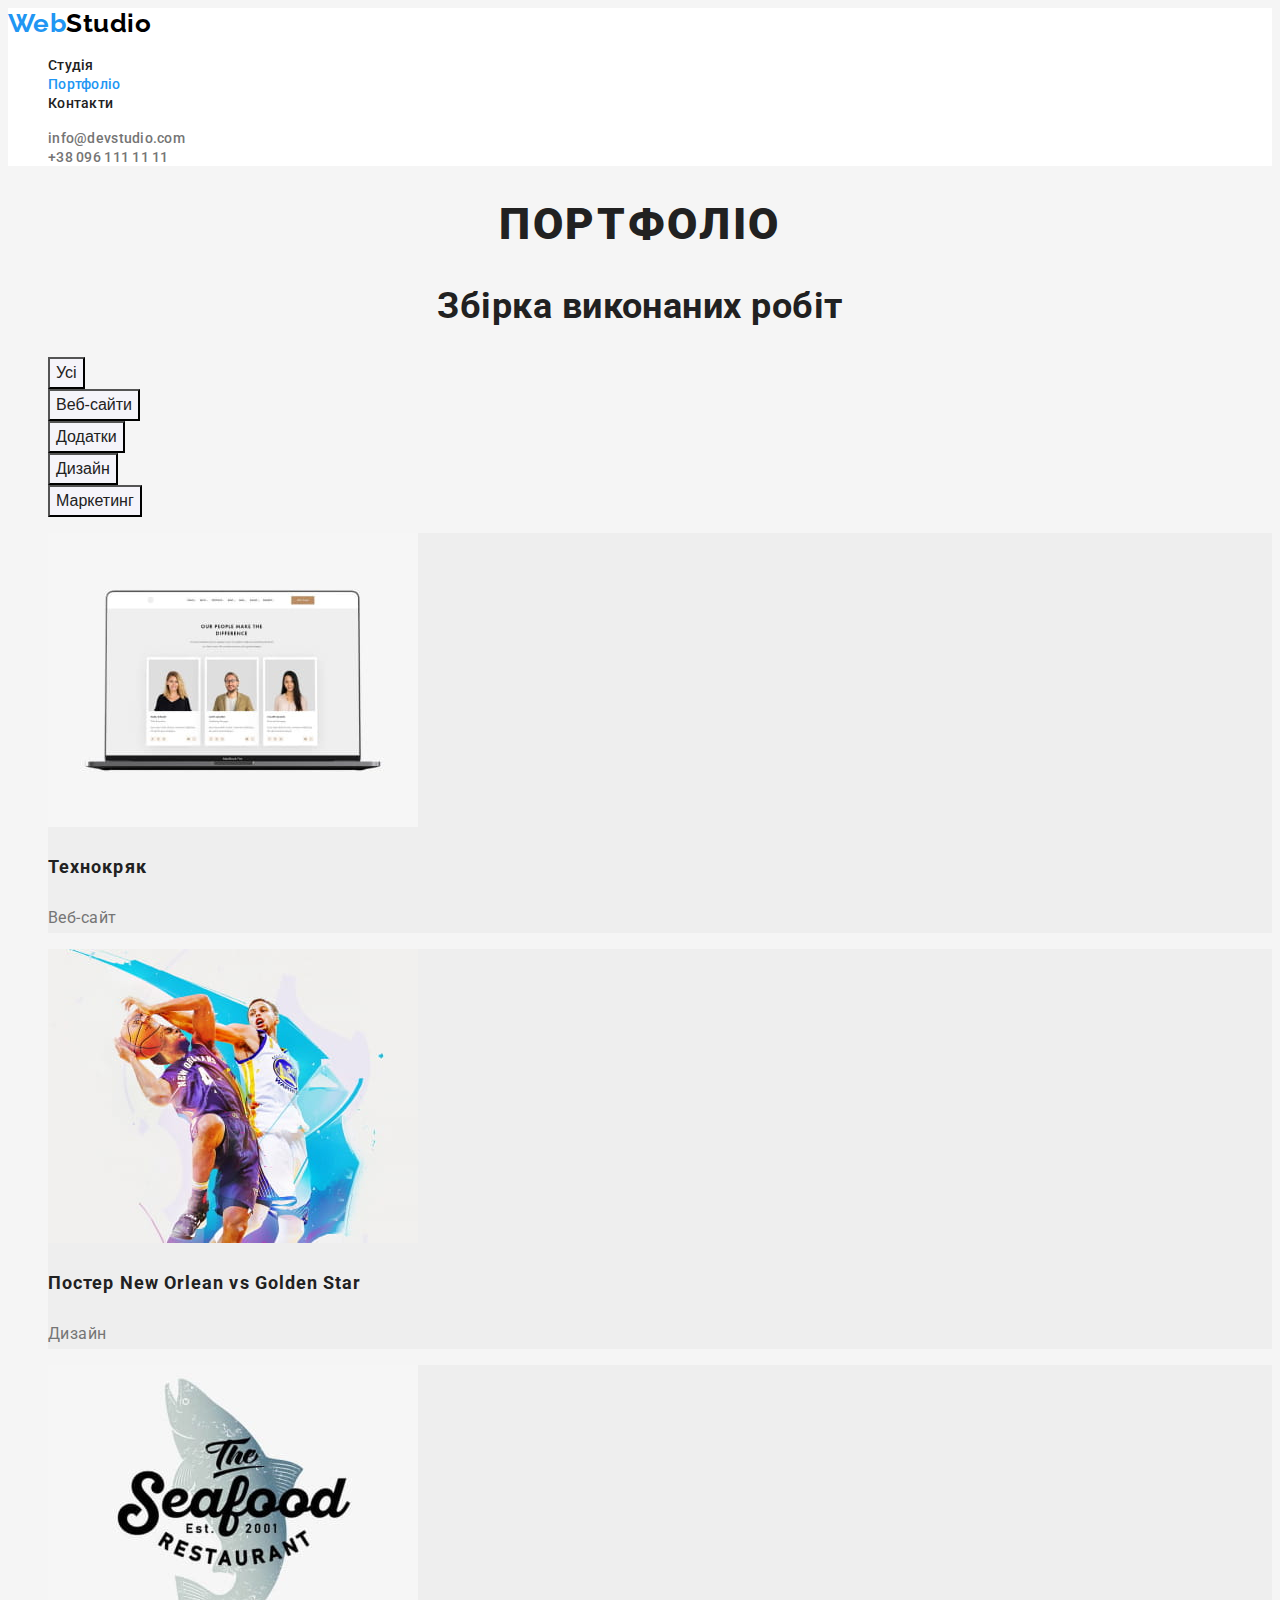
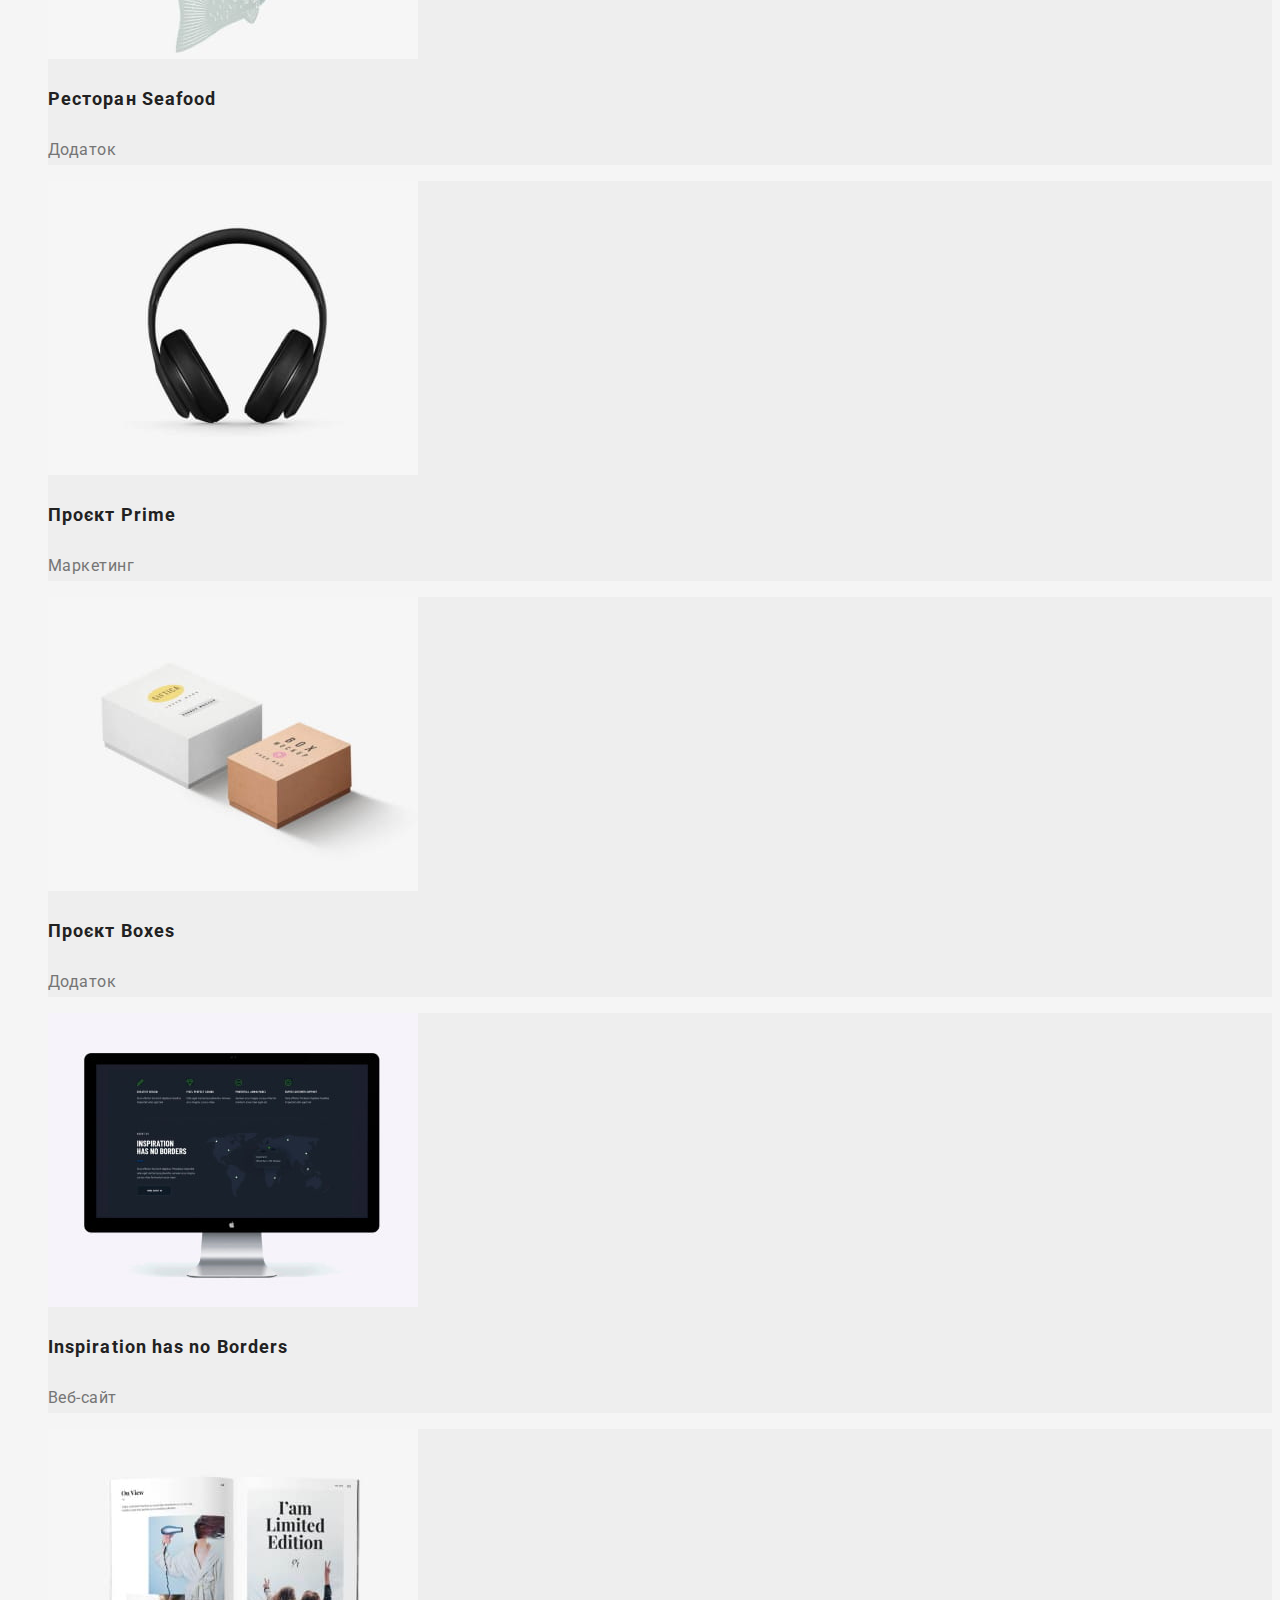
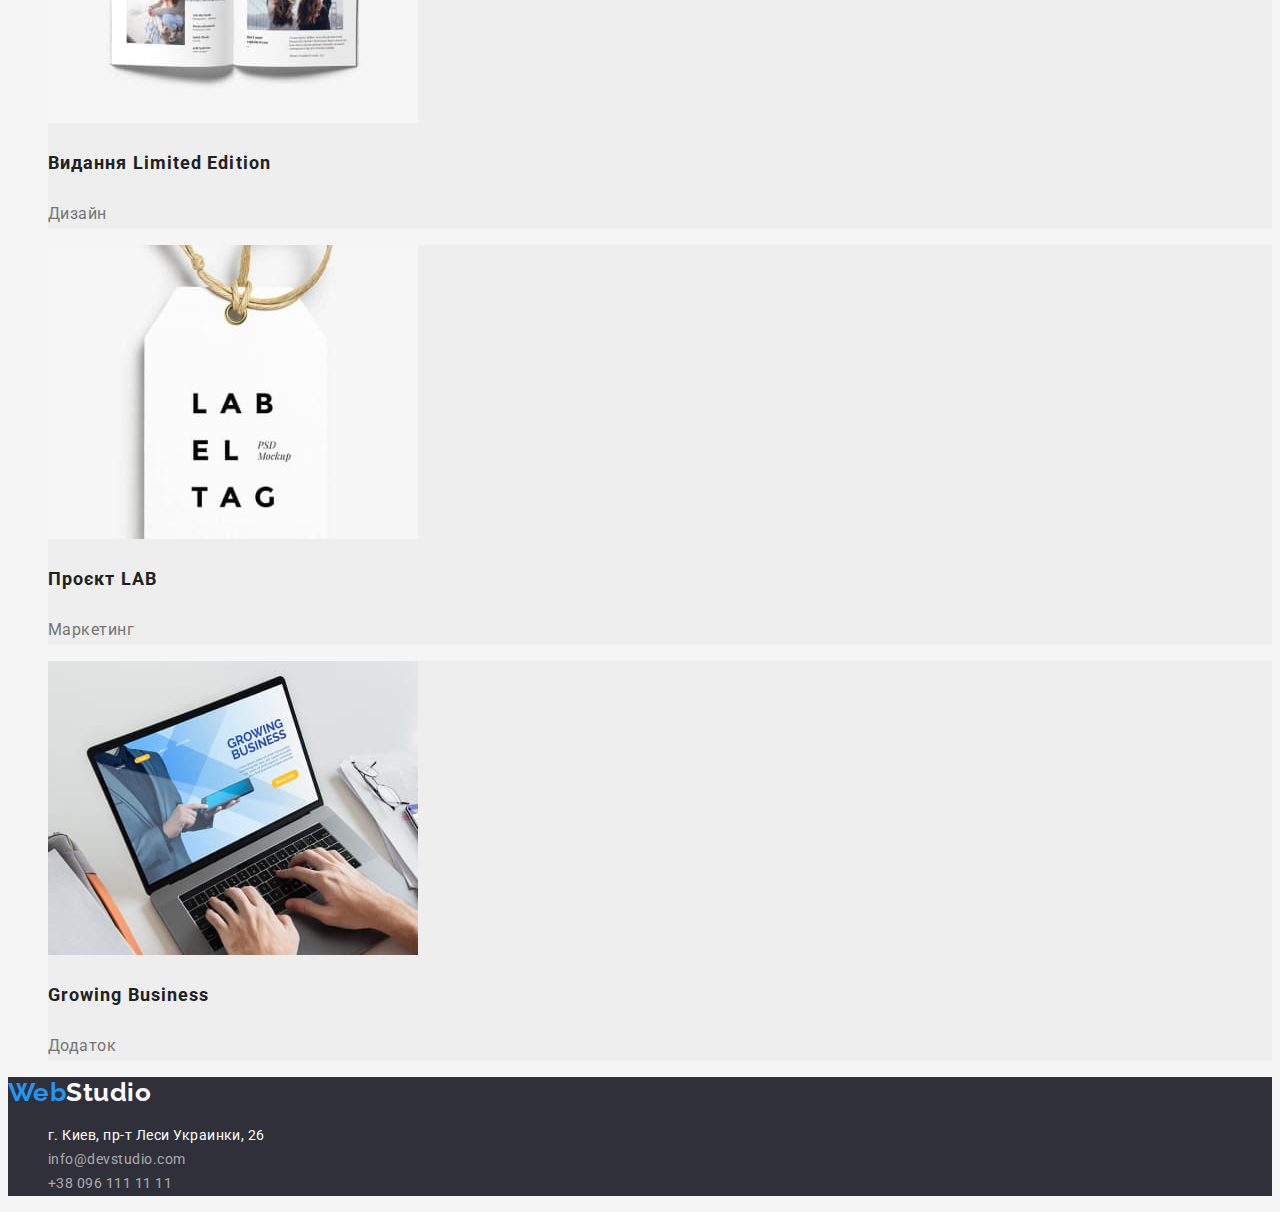
==== portfolio.html @ a48e33c8 "02: Completion of homework." ====
<!doctype html>
<html lang="uk">
  <head>
    <meta charset="utf-8" />
    <meta http-equiv="x-ua-compatible" content="ie=edge" />
    <meta name="viewport" content="width=device-width, initial-scale=1.0" />
    <link
      href="https://fonts.googleapis.com/css2?family=Raleway:wght@700&family=Roboto:wght@400;500;700;900&display=swap"
      rel="stylesheet"
    />
    <link rel="stylesheet" href="./css/styles.css" />
    <title>Document</title>
  </head>
  <body>
    <!-- Шапка навігації -->
    <header class="main-nav">
      <nav>
        <a href="./index.html" class="logo link">Web<span class="logo-nav">Studio</span></a>
        <ul class="site-nav list">
          <li><a href="./index.html" class="link">Студія</a></li>
          <li><a href="./portfolio.html" class="link current">Портфоліо</a></li>
          <li><a href="#" class="link">Контакти</a></li>
        </ul>
      </nav>
      <ul class="contact-nav list">
        <li><a href="mailto:info@devstudio.com" class="link">info@devstudio.com</a></li>
        <li><a href="tel:+380961111111" class="link">+38 096 111 11 11</a></li>
      </ul>
    </header>

    <main>
      <!-- Портфоліо -->
      <section>
        <h1 class="portfolio-title">портфоліо</h1>
        <section>
          <h2 class="section-title">Збірка виконаних робіт</h2>
          <!-- Блок фільтру -->
          <ul class="filters list">
            <li><button type="button" class="filter">Усі</button></li>
            <li><button type="button" class="filter">Веб-сайти</button></li>
            <li><button type="button" class="filter">Додатки</button></li>
            <li><button type="button" class="filter">Дизайн</button></li>
            <li><button type="button" class="filter">Маркетинг</button></li>
          </ul>
          <!-- Блок галереї -->
          <ul class="gallery list">
            <li class="cart">
              <a>
                <img src="images/portfolio-1.jpg" alt="Фото роботи над сайтом" width="370" />
                <h3 class="subtitle">Технокряк</h3>
                <p class="text">Веб-сайт</p>
              </a>
            </li>
            <li class="cart">
              <a>
                <img src="images/portfolio-2.jpg" alt="Фото роботи з постером" width="370" />
                <h3 class="subtitle">Постер New Orlean vs Golden Star</h3>
                <p class="text">Дизайн</p>
              </a>
            </li>
            <li class="cart">
              <a>
                <img src="images/portfolio-3.jpg" alt="Фото роботи над додатком" width="370" />
                <h3 class="subtitle">Ресторан Seafood</h3>
                <p class="text">Додаток</p>
              </a>
            </li>
            <li class="cart">
              <a>
                <img src="images/portfolio-4.jpg" alt="Фото роботи для маркетингу" width="370" />
                <h3 class="subtitle">Проєкт Prime</h3>
                <p class="text">Маркетинг</p>
              </a>
            </li>
            <li class="cart">
              <a>
                <img src="images/portfolio-5.jpg" alt="Фото роботи над додатком" width="370" />
                <h3 class="subtitle">Проєкт Boxes</h3>
                <p class="text">Додаток</p>
              </a>
            </li>
            <li class="cart">
              <a>
                <img src="images/portfolio-6.jpg" alt="Фото роботи над сайтом" width="370" />
                <h3 class="subtitle">Inspiration has no Borders</h3>
                <p class="text">Веб-сайт</p>
              </a>
            </li>
            <li class="cart">
              <a>
                <img src="images/portfolio-7.jpg" alt="Фото роботи над виданням" width="370" />
                <h3 class="subtitle">Видання Limited Edition</h3>
                <p class="text">Дизайн</p>
              </a>
            </li>
            <li class="cart">
              <a>
                <img src="images/portfolio-8.jpg" alt="Фото роботи для маркетингу" width="370" />
                <h3 class="subtitle">Проєкт LAB</h3>
                <p class="text">Маркетинг</p>
              </a>
            </li>
            <li class="cart">
              <a>
                <img src="images/portfolio-9.jpg" alt="Фото роботи над додатком" width="370" />
                <h3 class="subtitle">Growing Business</h3>
                <p class="text">Додаток</p>
              </a>
            </li>
          </ul>
        </section>
      </section>
    </main>

    <!-- Підвал -->
    <footer class="page-footer">
      <a class="logo link" href="./index.html">Web<span class="logo-footer">Studio</span></a>
      <address>
        <ul class="contact-footer list">
          <li>
            <a
              href="https://goo.gl/maps/CPtrU1FHBa2aNyZL9"
              target="_blank"
              rel="noopener noreferrer nofollow"
              class="link light"
              >г. Киев, пр-т Леси Украинки, 26</a
            >
          </li>
          <li><a href="mailto:info@devstudio.com" class="link">info@devstudio.com</a></li>
          <li><a href="tel:+380961111111" class="link">+38 096 111 11 11</a></li>
        </ul>
      </address>
    </footer>
  </body>
</html>
---- css/styles.css ----
/* Палітра сторінок. */

:root {
  --primary-bg-color: #f5f5f5;
  --secondary-bg-color: #f5f4fa;
  --primary-txt-color: #212121;
  --secondary-txt-color: #757575;
  --accent-color: #2196f3;
  --active-btn-color: #188ce8;
  --highlight-color: #fff;
  --hero-footer-bg-color: #2f303a;
  --logo-nav-color: #000;
  --cart-bg-color: #eee;
  --contact-text-footer: rgba(255, 255, 255, 0.6);
}

/* Стилі, загальні для усіх елементів. */

body {
  /* Typografy */
  font-family: Roboto, sans-serif;
  letter-spacing: 0.03em;

  /* Visual */
  background-color: var(--primary-bg-color);
  color: var(--primary-txt-color);
}

/* Загальні стилі для списків та посилань. */

.list {
  list-style: none;
}

.link {
  text-decoration: none;
}

/* Стилізація логотипу. */

.logo {
  /* Typografy */
  font-family: Raleway, sans-serif;
  font-weight: 700;
  font-size: 26px;
  line-height: 1.19em;

  /* Visual */
  color: var(--accent-color);
}

.logo:hover,
.logo:focus {
  color: var(--accent-color);
}

.logo .logo-nav {
  color: var(--logo-nav-color);
}

.logo .logo-footer {
  color: var(--highlight-color);
}

/* Стилізація верхньої навігації. */

.main-nav {
  background-color: var(--highlight-color);
}

.site-nav .link,
.contact-nav .link {
  /* Typografy */
  font-weight: 500;
  font-size: 14px;
  line-height: 1.14;
  letter-spacing: 0.02em;

  /* Visual */
  color: var(--primary-txt-color);
}

/* Загальний колір елементів контактів у навігації і тексту абзацу.
   Стилізацію контактів зроблено за допомогою правила, що розташовано нижче. */

.contact-nav .link,
.text {
  color: var(--secondary-txt-color);
}

/* Стилізація акценту на посиланнях у навігації. */

.site-nav .link:hover,
.site-nav .link:focus,
.contact-nav .link:hover,
.contact-nav .link:focus,
.site-nav .link.current {
  color: var(--accent-color);
}

/* Загальний фон для героя і підвалу. */

.hero,
.page-footer {
  background-color: var(--hero-footer-bg-color);
}

/* Загальна стилізація заголовків h1 сторінок. */

.hero-title,
.portfolio-title {
  /* Typografy */
  font-weight: 900;
  font-size: 44px;
  line-height: 1.36;
  letter-spacing: 0.06em;
  text-align: center;
  text-transform: uppercase;
}

/* Окремий колір заголовку h1 для героя. */

.hero-title {
  color: var(--highlight-color);
}

/* Стилізація заголовків h2 і h3 */

.section-title,
.subtitle {
  color: var(--primary-txt-color);
}

.section-title {
  /* Typografy */
  font-size: 36px;
  line-height: 1.17;
  text-align: center;
}

/* Стилізація заголовків і тексту для блока "Особливості". */

.feature-list .subtitle {
  /* Typografy */
  font-size: 14px;
  line-height: 1.14;
  text-transform: uppercase;
}

.feature-list .text {
  font-size: 14px;
  line-height: 1.71;
}

/* Окрема стилізація блоку "Наша команда". */
.team {
  background-color: var(--secondary-bg-color);
}

.team-list .subtitle {
  /* Typografy */
  font-weight: 500;
  font-size: 16px;
  line-height: 1.19;
}

/* Стилізація галереї портфоліо. */

.gallery .cart {
  background-color: var(--cart-bg-color);
}

.gallery .subtitle {
  /* Typografy */
  font-size: 18px;
  line-height: 2;
  letter-spacing: 0.06em;
}

.gallery .text {
  font-size: 16px;
  line-height: 1.88;
}

/* Стилізація кнопки (герой) та
   кнопок фільтру. */

/* Загальний стиль для курсору */

.btn,
.filter {
  cursor: pointer;
}

/* Окремий стиль кнопки (герой). */

.btn {
  /* Typografy */
  font-weight: 700;
  font-size: 16px;
  line-height: 1.88;
  letter-spacing: 0.06em;

  /* Visual */
  color: var(--highlight-color);
  background-color: var(--accent-color);
}

.btn:hover,
.btn:focus {
  background-color: var(--active-btn-color);
}

/* Окремий стиль кнопок фільтру. */

.filters .filter {
  /* Typografy */
  font-weight: 500;
  font-size: 16px;
  line-height: 1.62;

  /* Visual */
  color: var(--primary-txt-color);
  background-color: var(--secondary-bg-color);
}

.filters .filter:hover,
.filters .filter:focus {
  color: var(--highlight-color);
  background-color: var(--accent-color);
}

/* Стилізація елементів-контактів у підвалі. */

.contact-footer .link {
  /* Typografy */
  font-size: 14px;
  font-style: normal;
  line-height: 1.71;

  /* Visual */
  color: var(--contact-text-footer);
}

.contact-footer .link.light {
  color: var(--highlight-color);
}

.contact-footer .link:hover,
.contact-footer .link:focus {
  color: var(--accent-color);
}
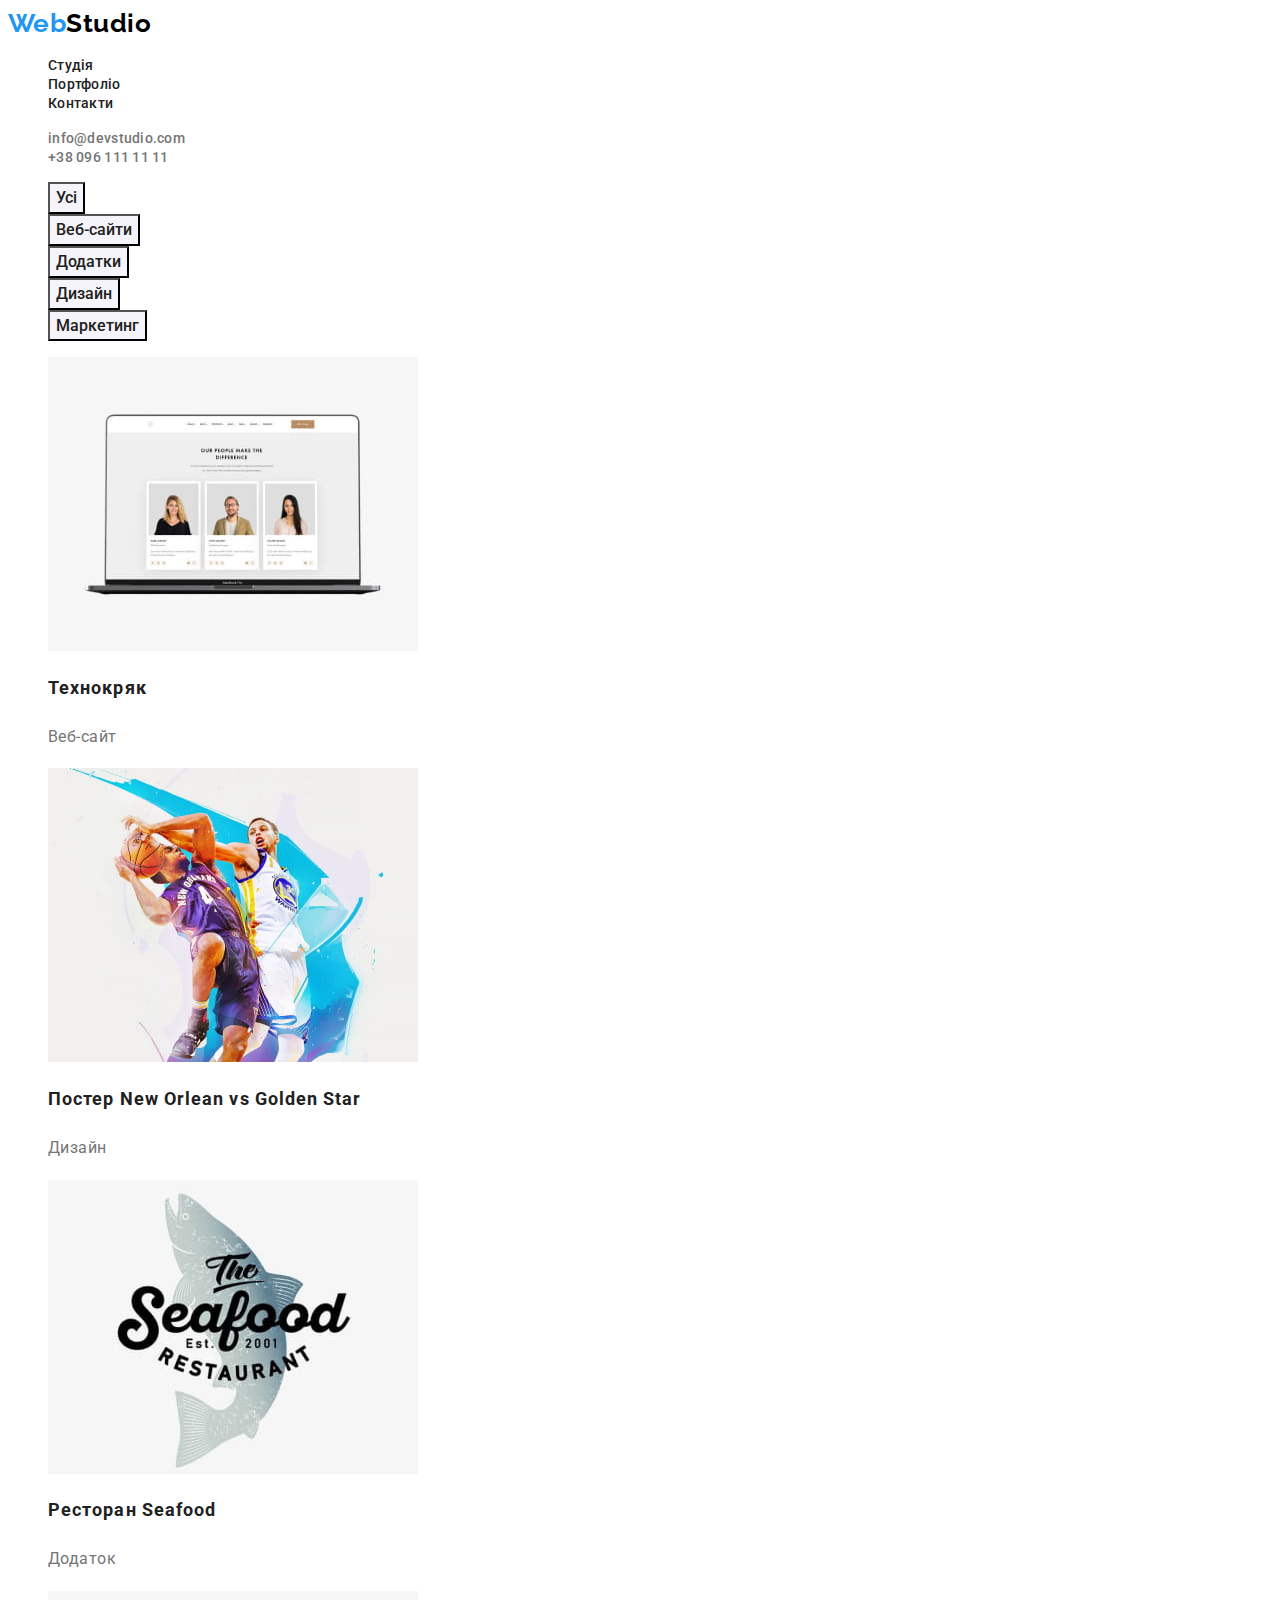
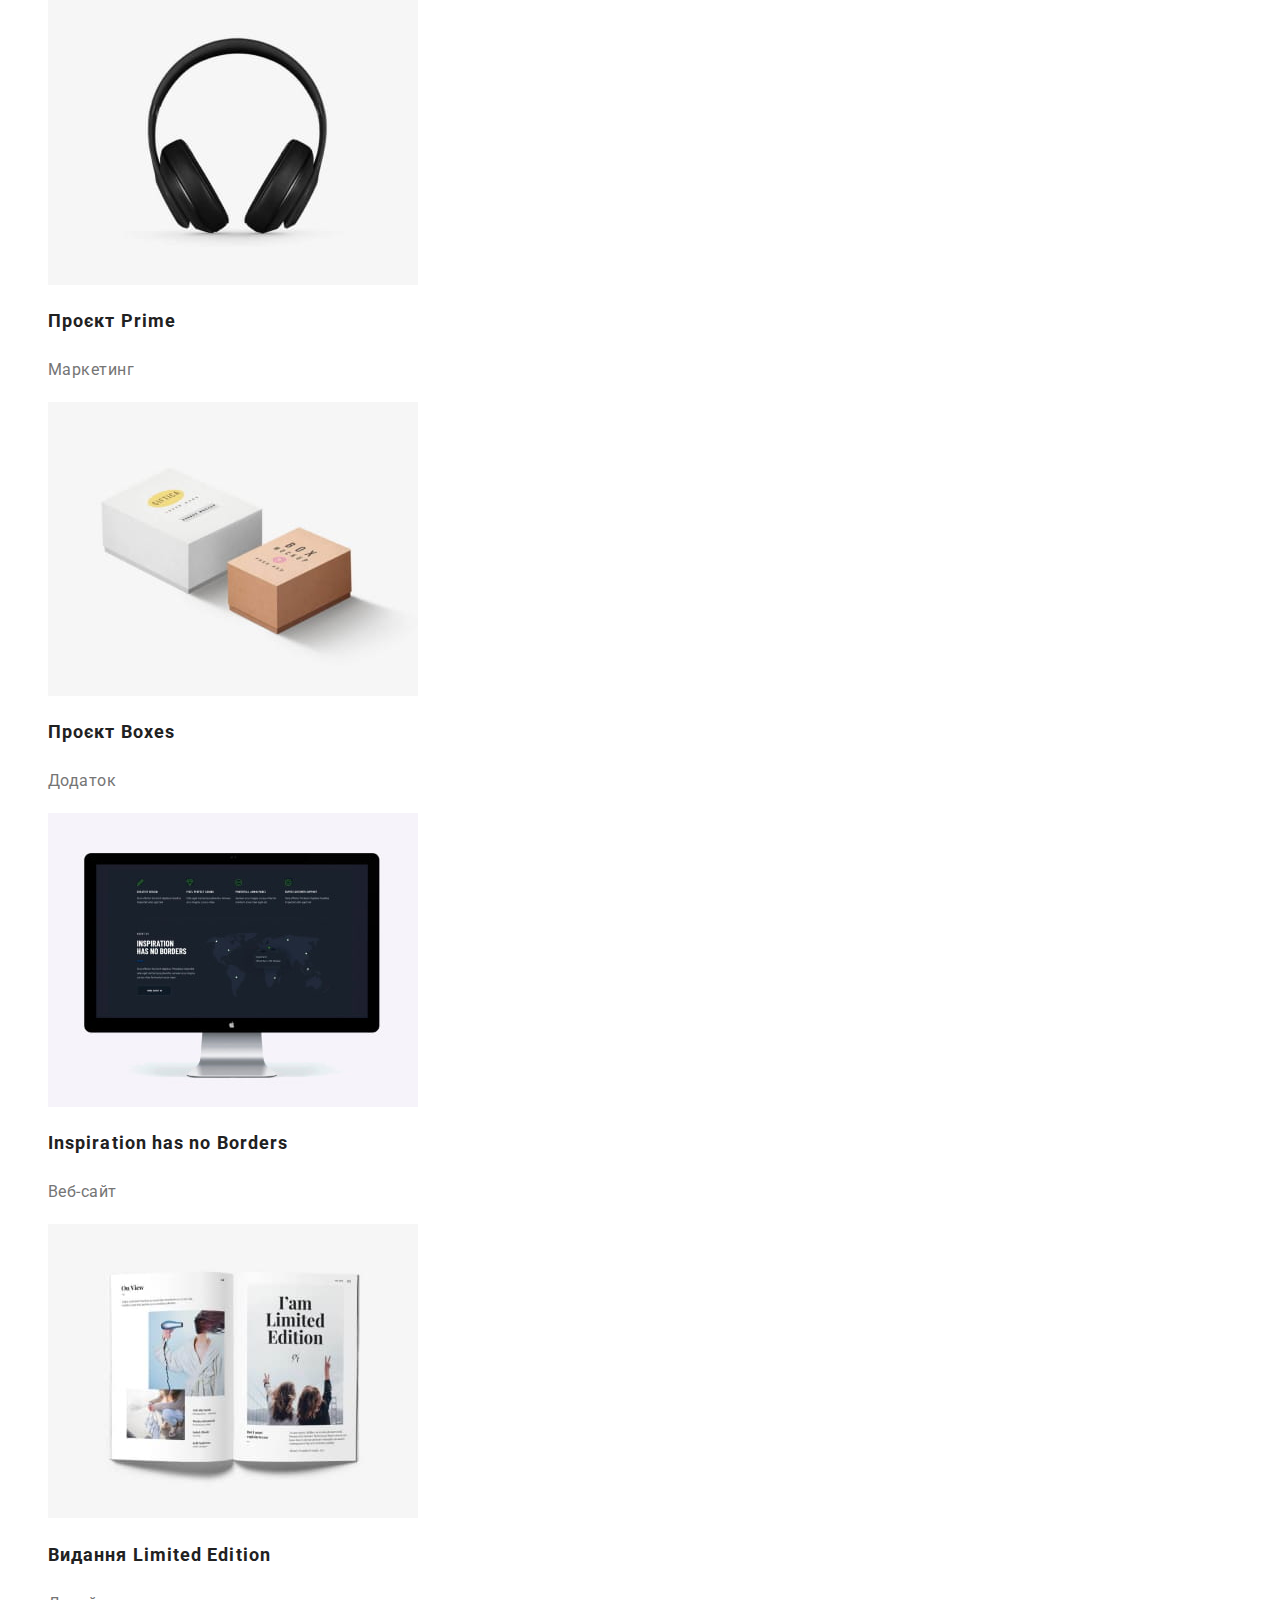
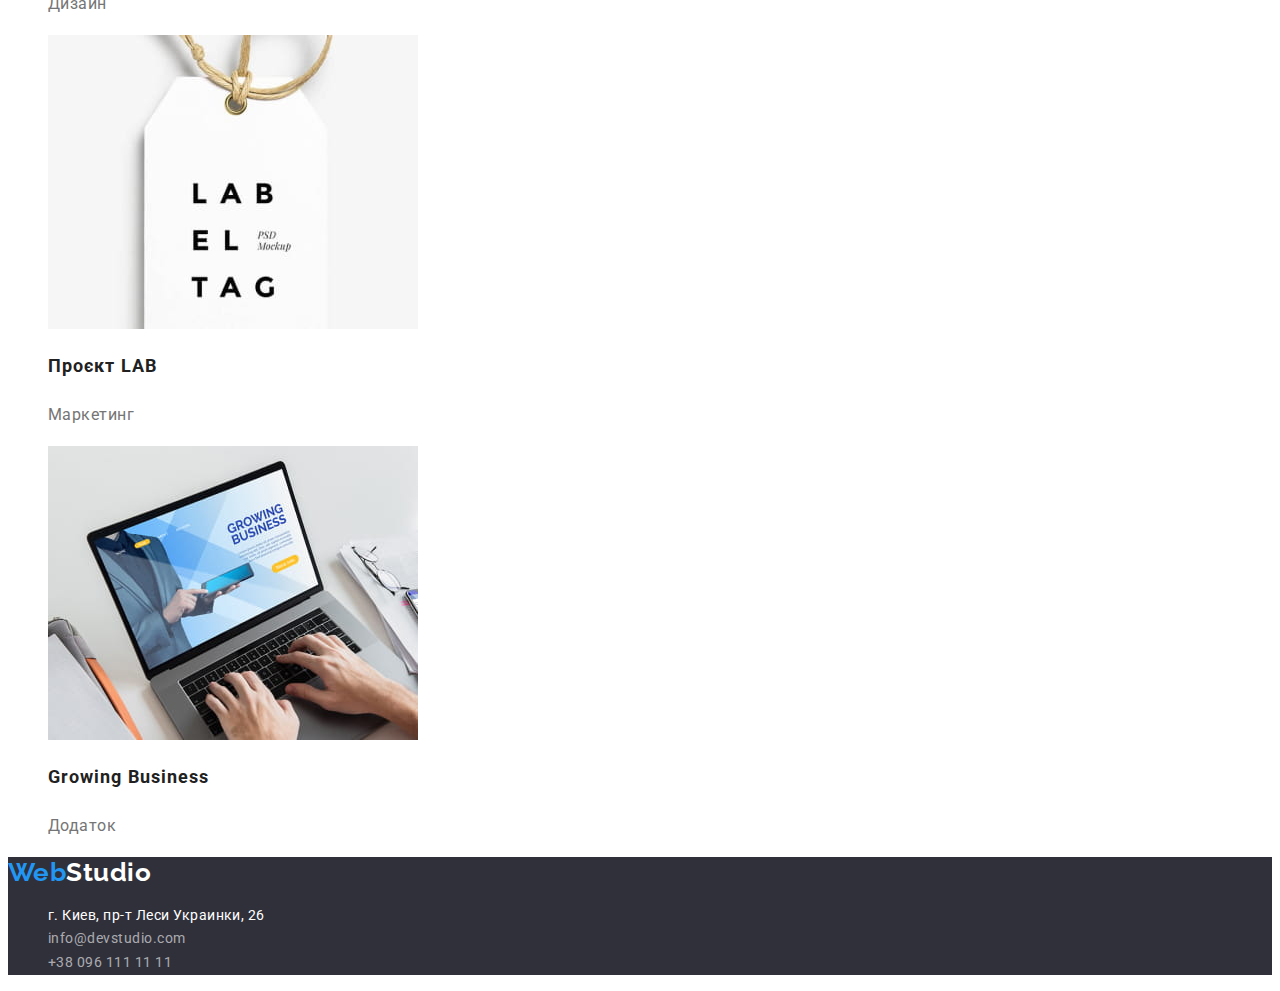
==== commit de5468e8: "03: Correcting errors in the proect." ====
--- a/portfolio.html
+++ b/portfolio.html
@@ -30,85 +30,82 @@
 
     <main>
       <!-- Портфоліо -->
+      <h1 class="portfolio-title visually-hidden">збірка виконаних робіт</h1>
       <section>
-        <h1 class="portfolio-title">портфоліо</h1>
-        <section>
-          <h2 class="section-title">Збірка виконаних робіт</h2>
-          <!-- Блок фільтру -->
-          <ul class="filters list">
-            <li><button type="button" class="filter">Усі</button></li>
-            <li><button type="button" class="filter">Веб-сайти</button></li>
-            <li><button type="button" class="filter">Додатки</button></li>
-            <li><button type="button" class="filter">Дизайн</button></li>
-            <li><button type="button" class="filter">Маркетинг</button></li>
-          </ul>
-          <!-- Блок галереї -->
-          <ul class="gallery list">
-            <li class="cart">
-              <a>
-                <img src="images/portfolio-1.jpg" alt="Фото роботи над сайтом" width="370" />
-                <h3 class="subtitle">Технокряк</h3>
-                <p class="text">Веб-сайт</p>
-              </a>
-            </li>
-            <li class="cart">
-              <a>
-                <img src="images/portfolio-2.jpg" alt="Фото роботи з постером" width="370" />
-                <h3 class="subtitle">Постер New Orlean vs Golden Star</h3>
-                <p class="text">Дизайн</p>
-              </a>
-            </li>
-            <li class="cart">
-              <a>
-                <img src="images/portfolio-3.jpg" alt="Фото роботи над додатком" width="370" />
-                <h3 class="subtitle">Ресторан Seafood</h3>
-                <p class="text">Додаток</p>
-              </a>
-            </li>
-            <li class="cart">
-              <a>
-                <img src="images/portfolio-4.jpg" alt="Фото роботи для маркетингу" width="370" />
-                <h3 class="subtitle">Проєкт Prime</h3>
-                <p class="text">Маркетинг</p>
-              </a>
-            </li>
-            <li class="cart">
-              <a>
-                <img src="images/portfolio-5.jpg" alt="Фото роботи над додатком" width="370" />
-                <h3 class="subtitle">Проєкт Boxes</h3>
-                <p class="text">Додаток</p>
-              </a>
-            </li>
-            <li class="cart">
-              <a>
-                <img src="images/portfolio-6.jpg" alt="Фото роботи над сайтом" width="370" />
-                <h3 class="subtitle">Inspiration has no Borders</h3>
-                <p class="text">Веб-сайт</p>
-              </a>
-            </li>
-            <li class="cart">
-              <a>
-                <img src="images/portfolio-7.jpg" alt="Фото роботи над виданням" width="370" />
-                <h3 class="subtitle">Видання Limited Edition</h3>
-                <p class="text">Дизайн</p>
-              </a>
-            </li>
-            <li class="cart">
-              <a>
-                <img src="images/portfolio-8.jpg" alt="Фото роботи для маркетингу" width="370" />
-                <h3 class="subtitle">Проєкт LAB</h3>
-                <p class="text">Маркетинг</p>
-              </a>
-            </li>
-            <li class="cart">
-              <a>
-                <img src="images/portfolio-9.jpg" alt="Фото роботи над додатком" width="370" />
-                <h3 class="subtitle">Growing Business</h3>
-                <p class="text">Додаток</p>
-              </a>
-            </li>
-          </ul>
-        </section>
+        <!-- Блок фільтру -->
+        <ul class="filters list">
+          <li><button type="button" class="filter">Усі</button></li>
+          <li><button type="button" class="filter">Веб-сайти</button></li>
+          <li><button type="button" class="filter">Додатки</button></li>
+          <li><button type="button" class="filter">Дизайн</button></li>
+          <li><button type="button" class="filter">Маркетинг</button></li>
+        </ul>
+        <!-- Блок галереї -->
+        <ul class="gallery list">
+          <li>
+            <a href="#" class="link">
+              <img src="images/portfolio-1.jpg" alt="Фото роботи над сайтом" width="370" />
+              <h2 class="subtitle">Технокряк</h2>
+              <p class="text">Веб-сайт</p>
+            </a>
+          </li>
+          <li>
+            <a href="#" class="link">
+              <img src="images/portfolio-2.jpg" alt="Фото роботи з постером" width="370" />
+              <h2 class="subtitle">Постер New Orlean vs Golden Star</h2>
+              <p class="text">Дизайн</p>
+            </a>
+          </li>
+          <li>
+            <a href="#" class="link">
+              <img src="images/portfolio-3.jpg" alt="Фото роботи над додатком" width="370" />
+              <h2 class="subtitle">Ресторан Seafood</h2>
+              <p class="text">Додаток</p>
+            </a>
+          </li>
+          <li>
+            <a href="#" class="link">
+              <img src="images/portfolio-4.jpg" alt="Фото роботи для маркетингу" width="370" />
+              <h2 class="subtitle">Проєкт Prime</h2>
+              <p class="text">Маркетинг</p>
+            </a>
+          </li>
+          <li>
+            <a href="#" class="link">
+              <img src="images/portfolio-5.jpg" alt="Фото роботи над додатком" width="370" />
+              <h2 class="subtitle">Проєкт Boxes</h2>
+              <p class="text">Додаток</p>
+            </a>
+          </li>
+          <li>
+            <a href="#" class="link">
+              <img src="images/portfolio-6.jpg" alt="Фото роботи над сайтом" width="370" />
+              <h2 class="subtitle">Inspiration has no Borders</h2>
+              <p class="text">Веб-сайт</p>
+            </a>
+          </li>
+          <li>
+            <a href="#" class="link">
+              <img src="images/portfolio-7.jpg" alt="Фото роботи над виданням" width="370" />
+              <h2 class="subtitle">Видання Limited Edition</h2>
+              <p class="text">Дизайн</p>
+            </a>
+          </li>
+          <li>
+            <a href="#" class="link">
+              <img src="images/portfolio-8.jpg" alt="Фото роботи для маркетингу" width="370" />
+              <h2 class="subtitle">Проєкт LAB</h2>
+              <p class="text">Маркетинг</p>
+            </a>
+          </li>
+          <li>
+            <a href="#" class="link">
+              <img src="images/portfolio-9.jpg" alt="Фото роботи над додатком" width="370" />
+              <h2 class="subtitle">Growing Business</h2>
+              <p class="text">Додаток</p>
+            </a>
+          </li>
+        </ul>
       </section>
     </main>
 
--- a/css/styles.css
+++ b/css/styles.css
@@ -1,13 +1,12 @@
 /* Палітра сторінок. */
 
 :root {
-  --primary-bg-color: #f5f5f5;
+  --primary-bg-color: #fff;
   --secondary-bg-color: #f5f4fa;
   --primary-txt-color: #212121;
   --secondary-txt-color: #757575;
   --accent-color: #2196f3;
   --active-btn-color: #188ce8;
-  --highlight-color: #fff;
   --hero-footer-bg-color: #2f303a;
   --logo-nav-color: #000;
   --cart-bg-color: #eee;
@@ -36,6 +35,11 @@
   text-decoration: none;
 }
 
+/* .link:hover,
+.link:focus {
+  color: var(--accent-color);
+} */
+
 /* Стилізація логотипу. */
 
 .logo {
@@ -59,14 +63,10 @@
 }
 
 .logo .logo-footer {
-  color: var(--highlight-color);
+  color: var(--primary-bg-color);
 }
 
 /* Стилізація верхньої навігації. */
-
-.main-nav {
-  background-color: var(--highlight-color);
-}
 
 .site-nav .link,
 .contact-nav .link {
@@ -90,13 +90,13 @@
 
 /* Стилізація акценту на посиланнях у навігації. */
 
-.site-nav .link:hover,
+/* .site-nav .link:hover,
 .site-nav .link:focus,
 .contact-nav .link:hover,
 .contact-nav .link:focus,
 .site-nav .link.current {
   color: var(--accent-color);
-}
+} */
 
 /* Загальний фон для героя і підвалу. */
 
@@ -121,7 +121,7 @@
 /* Окремий колір заголовку h1 для героя. */
 
 .hero-title {
-  color: var(--highlight-color);
+  color: var(--primary-bg-color);
 }
 
 /* Стилізація заголовків h2 і h3 */
@@ -157,6 +157,10 @@
   background-color: var(--secondary-bg-color);
 }
 
+.team-list .team-item {
+  background-color: var(--primary-bg-color);
+}
+
 .team-list .subtitle {
   /* Typografy */
   font-weight: 500;
@@ -165,10 +169,6 @@
 }
 
 /* Стилізація галереї портфоліо. */
-
-.gallery .cart {
-  background-color: var(--cart-bg-color);
-}
 
 .gallery .subtitle {
   /* Typografy */
@@ -189,6 +189,7 @@
 
 .btn,
 .filter {
+  font-family: inherit;
   cursor: pointer;
 }
 
@@ -202,7 +203,7 @@
   letter-spacing: 0.06em;
 
   /* Visual */
-  color: var(--highlight-color);
+  color: var(--primary-bg-color);
   background-color: var(--accent-color);
 }
 
@@ -226,7 +227,7 @@
 
 .filters .filter:hover,
 .filters .filter:focus {
-  color: var(--highlight-color);
+  color: var(--primary-bg-color);
   background-color: var(--accent-color);
 }
 
@@ -242,11 +243,31 @@
   color: var(--contact-text-footer);
 }
 
-.contact-footer .link.light {
-  color: var(--highlight-color);
-}
-
-.contact-footer .link:hover,
+.contact-footer .light {
+  color: var(--primary-bg-color);
+}
+
+/* .contact-footer .link:hover,
 .contact-footer .link:focus {
   color: var(--accent-color);
-}
+} */
+
+.link:hover,
+.link:focus {
+  color: var(--accent-color);
+}
+
+/* Клас для приховання заголовків. */
+
+.visually-hidden {
+  position: absolute;
+  white-space: nowrap;
+  width: 1px;
+  height: 1px;
+  overflow: hidden;
+  border: 0;
+  padding: 0;
+  clip: rect(0 0 0 0);
+  clip-path: inset(50%);
+  margin: -1px;
+}
